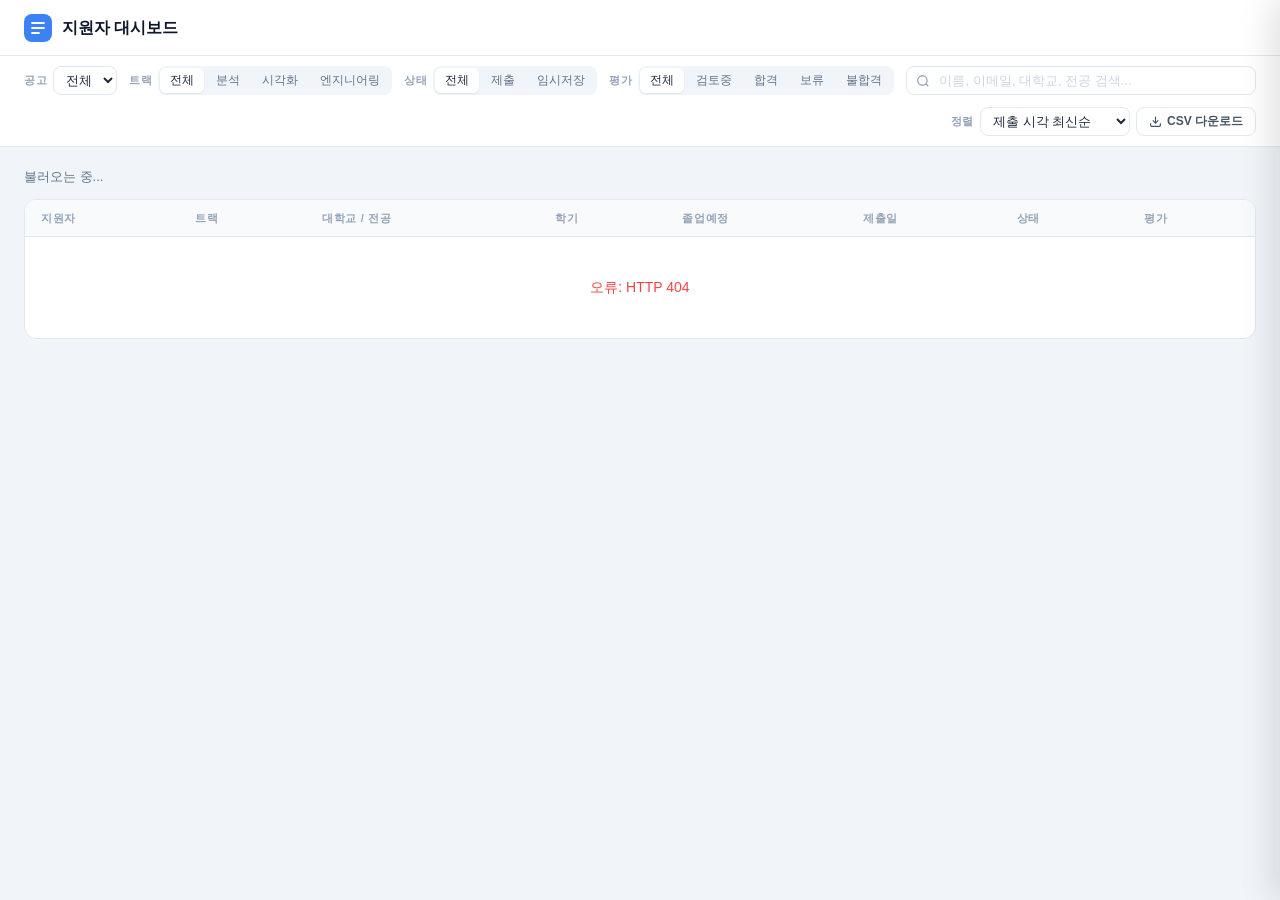
==== templates/index.html @ 72034b26 "Initial commit: BOAZ 채용 심사 대시보드 Co-Authored-By: Claude Sonnet 4.6 <noreply@anthropic.com>" ====
<!DOCTYPE html>
<html lang="ko">
<head>
  <meta charset="UTF-8">
  <meta name="viewport" content="width=device-width, initial-scale=1">
  <title>지원자 대시보드</title>
  <style>
    /* ── Reset & Base ──────────────────────────────────── */
    *, *::before, *::after { box-sizing: border-box; margin: 0; padding: 0; }
    body {
      font-family: -apple-system, BlinkMacSystemFont, 'Segoe UI', 'Noto Sans KR', sans-serif;
      background: #f1f5f9;
      color: #1e293b;
      font-size: 14px;
      line-height: 1.5;
    }

    /* ── Header ────────────────────────────────────────── */
    header {
      background: #fff;
      border-bottom: 1px solid #e2e8f0;
      padding: 0 24px;
      height: 56px;
      display: flex;
      align-items: center;
      justify-content: space-between;
      position: sticky;
      top: 0;
      z-index: 100;
      gap: 16px;
    }
    .header-left {
      display: flex;
      align-items: center;
      gap: 10px;
      flex-shrink: 0;
    }
    .header-title {
      font-size: 16px;
      font-weight: 700;
      color: #0f172a;
    }
    .header-stats {
      display: flex;
      align-items: center;
      gap: 8px;
      flex-wrap: wrap;
    }
    .stat-chip {
      display: inline-flex;
      align-items: center;
      gap: 5px;
      padding: 3px 10px;
      border-radius: 20px;
      font-size: 12px;
      font-weight: 600;
    }
    .stat-chip.total        { background: #f1f5f9; color: #475569; }
    .stat-chip.track-ANALYSIS      { background: #ede9fe; color: #7c3aed; }
    .stat-chip.track-VISUALIZATION { background: #fef3c7; color: #d97706; }
    .stat-chip.track-ENGINEERING   { background: #dbeafe; color: #2563eb; }

    /* ── Toolbar ───────────────────────────────────────── */
    .toolbar {
      background: #fff;
      border-bottom: 1px solid #e2e8f0;
      padding: 10px 24px;
      display: flex;
      align-items: center;
      gap: 12px;
      flex-wrap: wrap;
      position: sticky;
      top: 56px;
      z-index: 99;
    }
    .tb-group {
      display: flex;
      align-items: center;
      gap: 6px;
    }
    .tb-label {
      font-size: 11px;
      font-weight: 600;
      color: #94a3b8;
      text-transform: uppercase;
      letter-spacing: 0.05em;
      white-space: nowrap;
    }
    .pill-group {
      display: flex;
      background: #f1f5f9;
      border-radius: 8px;
      padding: 2px;
      gap: 2px;
    }
    .pill {
      padding: 4px 10px;
      border-radius: 6px;
      border: none;
      background: transparent;
      cursor: pointer;
      font-size: 12px;
      font-weight: 500;
      color: #64748b;
      transition: all 0.15s;
      white-space: nowrap;
      font-family: inherit;
    }
    .pill:hover { color: #1e293b; }
    .pill.active {
      background: #fff;
      color: #1e293b;
      box-shadow: 0 1px 2px rgba(0,0,0,0.08);
    }
    .pill.p-ANALYSIS.active      { color: #7c3aed; }
    .pill.p-VISUALIZATION.active { color: #d97706; }
    .pill.p-ENGINEERING.active   { color: #2563eb; }
    .pill.p-pass.active      { color: #16a34a; }
    .pill.p-fail.active      { color: #dc2626; }
    .pill.p-hold.active      { color: #ca8a04; }
    .pill.p-pending.active   { color: #64748b; }

    select {
      border: 1px solid #e2e8f0;
      border-radius: 8px;
      padding: 5px 8px;
      font-size: 13px;
      color: #1e293b;
      background: #fff;
      outline: none;
      font-family: inherit;
      cursor: pointer;
    }
    select:focus { border-color: #3b82f6; box-shadow: 0 0 0 3px rgba(59,130,246,0.1); }

    .search-wrap {
      position: relative;
      flex: 1;
      min-width: 180px;
    }
    .search-wrap svg {
      position: absolute;
      left: 10px;
      top: 50%;
      transform: translateY(-50%);
      color: #94a3b8;
      pointer-events: none;
    }
    .search-wrap input {
      width: 100%;
      border: 1px solid #e2e8f0;
      border-radius: 8px;
      padding: 6px 10px 6px 32px;
      font-size: 13px;
      color: #1e293b;
      background: #fff;
      outline: none;
      font-family: inherit;
    }
    .search-wrap input:focus { border-color: #3b82f6; box-shadow: 0 0 0 3px rgba(59,130,246,0.1); }
    .search-wrap input::placeholder { color: #cbd5e1; }

    .sort-wrap {
      display: flex;
      align-items: center;
      gap: 6px;
      margin-left: auto;
    }

    /* ── Main ──────────────────────────────────────────── */
    .main {
      padding: 20px 24px;
    }
    .table-meta {
      display: flex;
      align-items: center;
      justify-content: space-between;
      margin-bottom: 12px;
    }
    .table-count { font-size: 13px; color: #64748b; }
    .table-count strong { color: #1e293b; }

    /* ── Table ─────────────────────────────────────────── */
    .table-wrap {
      background: #fff;
      border-radius: 12px;
      border: 1px solid #e2e8f0;
      overflow: hidden;
    }
    table { width: 100%; border-collapse: collapse; }
    thead { background: #f8fafc; border-bottom: 1px solid #e2e8f0; }
    th {
      padding: 10px 16px;
      text-align: left;
      font-size: 11px;
      font-weight: 700;
      color: #94a3b8;
      text-transform: uppercase;
      letter-spacing: 0.06em;
      white-space: nowrap;
    }
    td {
      padding: 11px 16px;
      border-bottom: 1px solid #f1f5f9;
      vertical-align: middle;
    }
    tbody tr {
      cursor: pointer;
      transition: background 0.1s;
    }
    tbody tr:hover { background: #f8fafc; }
    tbody tr:last-child td { border-bottom: none; }
    tbody tr.selected { background: #eff6ff !important; }

    .applicant-name  { font-weight: 600; color: #0f172a; }
    .applicant-sub   { font-size: 12px; color: #94a3b8; margin-top: 1px; }
    .univ-name       { font-size: 13px; color: #1e293b; }
    .major-name      { font-size: 12px; color: #94a3b8; }

    /* ── Badges ────────────────────────────────────────── */
    .badge {
      display: inline-flex;
      align-items: center;
      padding: 2px 8px;
      border-radius: 20px;
      font-size: 11px;
      font-weight: 700;
      white-space: nowrap;
    }
    .badge.track-ANALYSIS      { background: #ede9fe; color: #7c3aed; }
    .badge.track-VISUALIZATION { background: #fef3c7; color: #d97706; }
    .badge.track-ENGINEERING   { background: #dbeafe; color: #2563eb; }
    .badge.track-기타          { background: #f1f5f9; color: #64748b; }

    .badge.status-SUBMITTED { background: #dcfce7; color: #16a34a; }
    .badge.status-DRAFT     { background: #f1f5f9; color: #94a3b8; }

    .badge.d-pending { background: #f1f5f9; color: #94a3b8; }
    .badge.d-pass    { background: #dcfce7; color: #16a34a; }
    .badge.d-fail    { background: #fee2e2; color: #dc2626; }
    .badge.d-hold    { background: #fef9c3; color: #ca8a04; }

    /* ── Empty / Loading ───────────────────────────────── */
    .empty-state {
      text-align: center;
      padding: 64px 24px;
      color: #94a3b8;
    }
    .empty-state .icon { font-size: 40px; margin-bottom: 12px; }
    .empty-state p  { font-size: 15px; font-weight: 500; color: #64748b; }
    .empty-state small { font-size: 13px; }
    .loading-cell { text-align: center; padding: 48px; color: #94a3b8; }

    /* ── Overlay ───────────────────────────────────────── */
    .overlay {
      position: fixed;
      inset: 0;
      background: rgba(15,23,42,0.35);
      z-index: 200;
      opacity: 0;
      pointer-events: none;
      transition: opacity 0.25s;
    }
    .overlay.active { opacity: 1; pointer-events: auto; }

    /* ── Detail Panel ──────────────────────────────────── */
    .panel {
      position: fixed;
      top: 0;
      right: 0;
      width: min(660px, 100vw);
      height: 100vh;
      background: #fff;
      z-index: 300;
      box-shadow: -8px 0 32px rgba(0,0,0,0.12);
      display: flex;
      flex-direction: column;
      transform: translateX(100%);
      transition: transform 0.3s cubic-bezier(0.32, 0.72, 0, 1);
    }
    .panel.open { transform: translateX(0); }

    .panel-hdr {
      padding: 16px 20px;
      border-bottom: 1px solid #e2e8f0;
      display: flex;
      align-items: center;
      justify-content: space-between;
      flex-shrink: 0;
    }
    .panel-hdr-left {
      display: flex;
      align-items: center;
      gap: 10px;
      min-width: 0;
    }
    .panel-name {
      font-size: 18px;
      font-weight: 700;
      color: #0f172a;
      white-space: nowrap;
      overflow: hidden;
      text-overflow: ellipsis;
    }
    .panel-close {
      width: 32px;
      height: 32px;
      border-radius: 8px;
      border: none;
      background: #f1f5f9;
      color: #64748b;
      cursor: pointer;
      display: flex;
      align-items: center;
      justify-content: center;
      font-size: 16px;
      transition: background 0.15s;
      flex-shrink: 0;
    }
    .panel-close:hover { background: #e2e8f0; color: #1e293b; }

    .panel-tabs {
      display: flex;
      border-bottom: 1px solid #e2e8f0;
      padding: 0 20px;
      flex-shrink: 0;
    }
    .panel-tab {
      padding: 11px 14px;
      border: none;
      background: transparent;
      cursor: pointer;
      font-size: 13px;
      font-weight: 600;
      color: #94a3b8;
      border-bottom: 2px solid transparent;
      transition: all 0.15s;
      font-family: inherit;
    }
    .panel-tab:hover { color: #475569; }
    .panel-tab.active { color: #3b82f6; border-bottom-color: #3b82f6; }

    .panel-body {
      flex: 1;
      overflow-y: auto;
      padding: 20px;
    }

    /* ── Application Tab ───────────────────────────────── */
    .section { margin-bottom: 24px; }
    .section-title {
      font-size: 11px;
      font-weight: 700;
      color: #94a3b8;
      text-transform: uppercase;
      letter-spacing: 0.08em;
      margin-bottom: 12px;
    }
    .info-grid {
      display: grid;
      grid-template-columns: 1fr 1fr;
      gap: 12px 16px;
    }
    .info-item { display: flex; flex-direction: column; gap: 2px; }
    .info-item.full { grid-column: 1 / -1; }
    .info-lbl {
      font-size: 11px;
      font-weight: 600;
      color: #94a3b8;
      text-transform: uppercase;
      letter-spacing: 0.04em;
    }
    .info-val { font-size: 14px; color: #1e293b; font-weight: 500; }

    .divider { border: none; border-top: 1px solid #f1f5f9; margin: 20px 0; }

    .answer-item { margin-bottom: 18px; }
    .answer-qid {
      display: flex;
      align-items: center;
      gap: 8px;
      margin-bottom: 7px;
    }
    .qid-tag {
      background: #eff6ff;
      color: #3b82f6;
      padding: 2px 7px;
      border-radius: 5px;
      font-size: 11px;
      font-weight: 700;
    }
    .answer-text {
      font-size: 14px;
      color: #1e293b;
      line-height: 1.75;
      background: #f8fafc;
      border: 1px solid #e2e8f0;
      border-radius: 8px;
      padding: 12px 14px;
      white-space: pre-wrap;
      word-break: break-word;
    }

    .json-tbl {
      width: 100%;
      border-collapse: collapse;
      font-size: 13px;
      border-radius: 8px;
      overflow: hidden;
      border: 1px solid #e2e8f0;
    }
    .json-tbl th, .json-tbl td { padding: 8px 12px; border-bottom: 1px solid #f1f5f9; text-align: left; }
    .json-tbl th { background: #f8fafc; font-weight: 700; color: #64748b; font-size: 11px; text-transform: uppercase; }
    .json-tbl tr:last-child td { border-bottom: none; }

    /* ── Evaluation Tab ────────────────────────────────── */
    .eval-label {
      font-size: 13px;
      font-weight: 600;
      color: #475569;
      margin-bottom: 10px;
      display: block;
    }
    .decision-grid {
      display: grid;
      grid-template-columns: repeat(4, 1fr);
      gap: 8px;
      margin-bottom: 20px;
    }
    .dec-btn {
      padding: 11px 6px;
      border-radius: 8px;
      border: 2px solid #e2e8f0;
      background: #fff;
      cursor: pointer;
      text-align: center;
      font-size: 13px;
      font-weight: 700;
      transition: all 0.15s;
      color: #94a3b8;
      font-family: inherit;
    }
    .dec-btn:hover { border-color: #94a3b8; color: #475569; }
    .dec-btn.sel-pass    { border-color: #22c55e; background: #dcfce7; color: #16a34a; }
    .dec-btn.sel-fail    { border-color: #ef4444; background: #fee2e2; color: #dc2626; }
    .dec-btn.sel-hold    { border-color: #f59e0b; background: #fef9c3; color: #ca8a04; }
    .dec-btn.sel-pending { border-color: #94a3b8; background: #f8fafc; color: #64748b; }

    .score-row {
      display: flex;
      align-items: center;
      gap: 10px;
      margin-bottom: 20px;
    }
    .score-input {
      width: 72px;
      padding: 8px 10px;
      border: 1px solid #e2e8f0;
      border-radius: 8px;
      font-size: 20px;
      font-weight: 700;
      text-align: center;
      color: #1e293b;
      font-family: inherit;
      outline: none;
    }
    .score-input:focus { border-color: #3b82f6; box-shadow: 0 0 0 3px rgba(59,130,246,0.1); }
    .score-suffix { font-size: 14px; color: #94a3b8; }

    .memo-area {
      width: 100%;
      min-height: 120px;
      padding: 10px 12px;
      border: 1px solid #e2e8f0;
      border-radius: 8px;
      font-size: 14px;
      font-family: inherit;
      resize: vertical;
      line-height: 1.65;
      color: #1e293b;
      transition: border-color 0.15s;
      margin-bottom: 16px;
    }
    .memo-area:focus { outline: none; border-color: #3b82f6; box-shadow: 0 0 0 3px rgba(59,130,246,0.1); }
    .memo-area::placeholder { color: #cbd5e1; }

    .save-btn {
      width: 100%;
      padding: 12px;
      background: #3b82f6;
      color: #fff;
      border: none;
      border-radius: 8px;
      font-size: 14px;
      font-weight: 700;
      cursor: pointer;
      transition: background 0.15s;
      font-family: inherit;
    }
    .save-btn:hover:not(:disabled) { background: #2563eb; }
    .save-btn:disabled { background: #93c5fd; cursor: not-allowed; }

    .save-msg {
      text-align: center;
      font-size: 13px;
      margin-top: 8px;
      min-height: 20px;
    }
    .save-msg.ok  { color: #16a34a; }
    .save-msg.err { color: #dc2626; }

    .eval-footer {
      text-align: center;
      font-size: 12px;
      color: #94a3b8;
      margin-top: 12px;
    }

    /* ── CSV Button ────────────────────────────────────── */
    .csv-btn {
      display: inline-flex;
      align-items: center;
      gap: 5px;
      padding: 5px 12px;
      border-radius: 8px;
      border: 1px solid #e2e8f0;
      background: #fff;
      color: #475569;
      font-size: 12px;
      font-weight: 600;
      cursor: pointer;
      font-family: inherit;
      transition: all 0.15s;
      white-space: nowrap;
    }
    .csv-btn:hover { background: #f1f5f9; border-color: #cbd5e1; color: #1e293b; }
    .csv-btn:active { background: #e2e8f0; }

    /* ── Scrollbar ─────────────────────────────────────── */
    ::-webkit-scrollbar { width: 5px; }
    ::-webkit-scrollbar-track { background: transparent; }
    ::-webkit-scrollbar-thumb { background: #e2e8f0; border-radius: 3px; }
    ::-webkit-scrollbar-thumb:hover { background: #cbd5e1; }
  </style>
</head>
<body>

<!-- ── Header ──────────────────────────────────────────── -->
<header>
  <div class="header-left">
    <svg width="28" height="28" viewBox="0 0 28 28" fill="none">
      <rect width="28" height="28" rx="8" fill="#3b82f6"/>
      <path d="M8 9h12M8 14h12M8 19h7" stroke="white" stroke-width="1.8" stroke-linecap="round"/>
    </svg>
    <span class="header-title">지원자 대시보드</span>
  </div>
  <div class="header-stats" id="header-stats"></div>
</header>

<!-- ── Toolbar ──────────────────────────────────────────── -->
<div class="toolbar">
  <div class="tb-group">
    <span class="tb-label">공고</span>
    <select id="sel-rec" onchange="onRecChange()">
      <option value="">전체</option>
    </select>
  </div>

  <div class="tb-group">
    <span class="tb-label">트랙</span>
    <div class="pill-group" id="track-pills">
      <button class="pill active" data-track=""                   onclick="setPill('track',this,'')">전체</button>
      <button class="pill p-ANALYSIS" data-track="ANALYSIS"       onclick="setPill('track',this,'ANALYSIS')">분석</button>
      <button class="pill p-VISUALIZATION" data-track="VISUALIZATION" onclick="setPill('track',this,'VISUALIZATION')">시각화</button>
      <button class="pill p-ENGINEERING" data-track="ENGINEERING" onclick="setPill('track',this,'ENGINEERING')">엔지니어링</button>
    </div>
  </div>

  <div class="tb-group">
    <span class="tb-label">상태</span>
    <div class="pill-group" id="status-pills">
      <button class="pill active" data-status=""            onclick="setPill('status',this,'')">전체</button>
      <button class="pill" data-status="SUBMITTED"          onclick="setPill('status',this,'SUBMITTED')">제출</button>
      <button class="pill" data-status="DRAFT"              onclick="setPill('status',this,'DRAFT')">임시저장</button>
    </div>
  </div>

  <div class="tb-group">
    <span class="tb-label">평가</span>
    <div class="pill-group" id="decision-pills">
      <button class="pill active" data-dec=""         onclick="setPill('decision',this,'')">전체</button>
      <button class="pill p-pending" data-dec="pending" onclick="setPill('decision',this,'pending')">검토중</button>
      <button class="pill p-pass" data-dec="pass"     onclick="setPill('decision',this,'pass')">합격</button>
      <button class="pill p-hold" data-dec="hold"     onclick="setPill('decision',this,'hold')">보류</button>
      <button class="pill p-fail" data-dec="fail"     onclick="setPill('decision',this,'fail')">불합격</button>
    </div>
  </div>

  <div class="search-wrap">
    <svg width="14" height="14" viewBox="0 0 24 24" fill="none" stroke="currentColor" stroke-width="2.2">
      <circle cx="11" cy="11" r="8"/><path d="m21 21-4.35-4.35"/>
    </svg>
    <input type="search" id="search-input" placeholder="이름, 이메일, 대학교, 전공 검색..."
           oninput="onSearch()">
  </div>

  <div class="sort-wrap">
    <span class="tb-label">정렬</span>
    <select id="sel-sort" onchange="onSortChange()">
      <option value="created_at|desc">제출 시각 최신순</option>
      <option value="created_at|asc">제출 시각 오래된순</option>
      <option value="name|asc">이름 오름차순</option>
      <option value="name|desc">이름 내림차순</option>
      <option value="university|asc">대학교순</option>
    </select>
    <button class="csv-btn" onclick="downloadCSV()">
      <svg width="13" height="13" viewBox="0 0 24 24" fill="none" stroke="currentColor" stroke-width="2.2">
        <path d="M21 15v4a2 2 0 0 1-2 2H5a2 2 0 0 1-2-2v-4"/>
        <polyline points="7 10 12 15 17 10"/>
        <line x1="12" y1="15" x2="12" y2="3"/>
      </svg>
      CSV 다운로드
    </button>
  </div>
</div>

<!-- ── Main ─────────────────────────────────────────────── -->
<div class="main">
  <div class="table-meta">
    <span class="table-count" id="tbl-count">불러오는 중...</span>
  </div>
  <div class="table-wrap">
    <table>
      <thead>
        <tr>
          <th>지원자</th>
          <th>트랙</th>
          <th>대학교 / 전공</th>
          <th>학기</th>
          <th>졸업예정</th>
          <th>제출일</th>
          <th>상태</th>
          <th>평가</th>
        </tr>
      </thead>
      <tbody id="tbody">
        <tr><td colspan="8" class="loading-cell">불러오는 중...</td></tr>
      </tbody>
    </table>
  </div>
</div>

<!-- ── Overlay ──────────────────────────────────────────── -->
<div class="overlay" id="overlay" onclick="closePanel()"></div>

<!-- ── Detail Panel ─────────────────────────────────────── -->
<div class="panel" id="panel">
  <div class="panel-hdr">
    <div class="panel-hdr-left">
      <span class="panel-name" id="p-name">—</span>
      <span class="badge" id="p-track"></span>
    </div>
    <button class="panel-close" onclick="closePanel()" title="닫기 (Esc)">✕</button>
  </div>
  <div class="panel-tabs">
    <button class="panel-tab active" id="pt-app" onclick="switchTab('app')">📄 지원서</button>
    <button class="panel-tab" id="pt-eval" onclick="switchTab('eval')">✏️ 평가</button>
  </div>
  <div class="panel-body" id="panel-body">
    <div class="loading-cell">불러오는 중...</div>
  </div>
</div>

<script>
// ── State ────────────────────────────────────────────────
const S = {
  filters: { recruitment_id:'', track:'', status:'', decision:'', search:'', sort:'created_at', order:'desc' },
  applicants: [],
  currentId: null,
  currentData: null,
  tab: 'app',
  draft: { decision:'pending', score:null, memo:'' },
};

// ── Utils ────────────────────────────────────────────────
function esc(s) {
  return String(s ?? '').replace(/&/g,'&amp;').replace(/</g,'&lt;').replace(/>/g,'&gt;').replace(/"/g,'&quot;');
}
function debounce(fn, ms) {
  let t;
  return (...a) => { clearTimeout(t); t = setTimeout(() => fn(...a), ms); };
}
function fmtDate(s) {
  if (!s) return '—';
  const d = new Date(s);
  return `${String(d.getFullYear()).slice(2)}.${String(d.getMonth()+1).padStart(2,'0')}.${String(d.getDate()).padStart(2,'0')}`;
}
function fmtDateTime(s) {
  if (!s) return '';
  const d = new Date(s);
  return `${fmtDate(s)} ${String(d.getHours()).padStart(2,'0')}:${String(d.getMinutes()).padStart(2,'0')}`;
}

// Badges
const TRACK_LABEL = { ANALYSIS:'분석', VISUALIZATION:'시각화', ENGINEERING:'엔지니어링', ALL:'전체' };
function trackBadge(t) {
  const cls = ['ANALYSIS','VISUALIZATION','ENGINEERING'].includes(t) ? t : '기타';
  return `<span class="badge track-${cls}">${esc(TRACK_LABEL[t] || t || '—')}</span>`;
}
function decBadge(ev) {
  const d = ev?.decision || 'pending';
  const lbl = {pending:'검토중', pass:'합격', fail:'불합격', hold:'보류'}[d] || d;
  return `<span class="badge d-${d}">${lbl}</span>`;
}

// ── API ──────────────────────────────────────────────────
async function get(url) {
  const r = await fetch(url);
  if (!r.ok) throw new Error(`HTTP ${r.status}`);
  return r.json();
}
async function post(url, data) {
  const r = await fetch(url, {
    method: 'POST',
    headers: {'Content-Type':'application/json'},
    body: JSON.stringify(data),
  });
  return r.json();
}

// ── Init ─────────────────────────────────────────────────
async function init() {
  document.addEventListener('keydown', e => { if (e.key === 'Escape') closePanel(); });
  await loadRecruitments();
  await Promise.all([loadStats(), loadApplicants()]);
}

async function loadRecruitments() {
  try {
    const ids = await get('/api/recruitments');
    const sel = document.getElementById('sel-rec');
    ids.forEach(id => {
      const o = document.createElement('option');
      o.value = id;
      o.textContent = `공고 #${id}`;
      sel.appendChild(o);
    });
    if (ids.length > 0) {
      sel.value = ids[0];
      S.filters.recruitment_id = String(ids[0]);
    }
  } catch(e) { console.warn('recruitments:', e); }
}

async function loadStats() {
  try {
    const q = S.filters.recruitment_id ? `?recruitment_id=${S.filters.recruitment_id}` : '';
    const d = await get('/api/stats' + q);
    const order = ['ANALYSIS','VISUALIZATION','ENGINEERING'];
    const byTrack = Object.fromEntries((d.by_track||[]).map(r=>[r.track, r.cnt]));
    let html = `<div class="stat-chip total">전체 <strong>${d.total}</strong>명</div>`;
    order.forEach(t => {
      if (byTrack[t]) html += `<div class="stat-chip track-${t}">${TRACK_LABEL[t]||t} ${byTrack[t]}</div>`;
    });
    document.getElementById('header-stats').innerHTML = html;
  } catch(e) { console.warn('stats:', e); }
}

// ── Applicants ───────────────────────────────────────────
async function loadApplicants() {
  document.getElementById('tbody').innerHTML =
    '<tr><td colspan="8" class="loading-cell">불러오는 중...</td></tr>';
  try {
    const f = S.filters;
    const p = new URLSearchParams();
    if (f.recruitment_id) p.set('recruitment_id', f.recruitment_id);
    if (f.track)          p.set('track', f.track);
    if (f.status)         p.set('status', f.status);
    if (f.decision)       p.set('decision', f.decision);
    if (f.search)         p.set('search', f.search);
    p.set('sort', f.sort); p.set('order', f.order);

    S.applicants = await get('/api/applicants?' + p);
    render();
  } catch(e) {
    document.getElementById('tbody').innerHTML =
      `<tr><td colspan="8" style="text-align:center;padding:40px;color:#ef4444">오류: ${esc(e.message)}</td></tr>`;
  }
}

function render() {
  const tbody = document.getElementById('tbody');
  const list  = S.applicants;
  document.getElementById('tbl-count').innerHTML = `총 <strong>${list.length}</strong>명`;

  if (!list.length) {
    tbody.innerHTML = `<tr><td colspan="8">
      <div class="empty-state">
        <div class="icon">🔍</div>
        <p>조건에 맞는 지원자가 없습니다</p>
        <small>필터를 변경해보세요</small>
      </div></td></tr>`;
    return;
  }

  tbody.innerHTML = list.map(a => `
    <tr class="${a.id === S.currentId ? 'selected' : ''}" onclick="openPanel(${a.id})">
      <td>
        <div class="applicant-name">${esc(a.name||'—')}</div>
        <div class="applicant-sub">${esc(a.email||'')}</div>
      </td>
      <td>${trackBadge(a.track)}</td>
      <td>
        <div class="univ-name">${esc(a.university||'—')}</div>
        <div class="major-name">${esc(a.major||'')}</div>
      </td>
      <td style="color:#64748b">${a.last_semester ? a.last_semester+'학기' : '—'}</td>
      <td style="color:#64748b;white-space:nowrap">${esc(a.graduation_date||'—')}</td>
      <td style="color:#64748b;white-space:nowrap">${fmtDateTime(a.created_at)}</td>
      <td><span class="badge status-${a.status||'DRAFT'}">${a.status==='SUBMITTED'?'제출':'임시저장'}</span></td>
      <td>${decBadge(a.eval)}</td>
    </tr>`).join('');
}

// ── Panel ─────────────────────────────────────────────────
async function openPanel(id) {
  S.currentId = id;
  S.tab = 'app';
  document.getElementById('overlay').classList.add('active');
  document.getElementById('panel').classList.add('open');
  document.getElementById('pt-app').classList.add('active');
  document.getElementById('pt-eval').classList.remove('active');
  document.getElementById('panel-body').innerHTML = '<div class="loading-cell">불러오는 중...</div>';
  // highlight row
  document.querySelectorAll('#tbody tr').forEach(tr => {
    tr.classList.toggle('selected', tr.onclick?.toString().includes(`(${id})`));
  });

  try {
    const d = await get(`/api/applicants/${id}`);
    S.currentData = d;
    document.getElementById('p-name').textContent = d.name || '—';
    const tb = document.getElementById('p-track');
    tb.textContent = d.track || '';
    tb.className = `badge track-${['ANALYSIS','VISUALIZATION','ENGINEERING'].includes(d.track)?d.track:'기타'}`;

    S.draft = {
      decision: d.evaluation?.decision || 'pending',
      score:    d.evaluation?.score    ?? null,
      memo:     d.evaluation?.memo     || '',
    };
    renderBody();
  } catch(e) {
    document.getElementById('panel-body').innerHTML =
      `<div style="color:#ef4444;padding:20px">오류: ${esc(e.message)}</div>`;
  }
}

function closePanel() {
  S.currentId = null; S.currentData = null;
  document.getElementById('overlay').classList.remove('active');
  document.getElementById('panel').classList.remove('open');
  document.querySelectorAll('#tbody tr').forEach(tr => tr.classList.remove('selected'));
}

function switchTab(tab) {
  S.tab = tab;
  document.getElementById('pt-app').classList.toggle('active', tab==='app');
  document.getElementById('pt-eval').classList.toggle('active', tab==='eval');
  renderBody();
}

function renderBody() {
  if (!S.currentData) return;
  const el = document.getElementById('panel-body');
  el.innerHTML = S.tab === 'app' ? buildAppTab(S.currentData) : buildEvalTab(S.currentData);
  if (S.tab === 'eval') bindEval();
}

// ── Application Tab ───────────────────────────────────────
function buildAppTab(d) {
  function yn(v) { return v ? '예' : '아니오'; }

  let minor = '—';
  if (d.minor_double_major) {
    if (Array.isArray(d.minor_double_major))
      minor = d.minor_double_major.join(', ');
    else if (typeof d.minor_double_major === 'object')
      minor = Object.entries(d.minor_double_major).map(([k,v])=>`${k}: ${v}`).join(' / ');
    else minor = String(d.minor_double_major);
  }

  let html = `
    <div class="section">
      <div class="section-title">기본 정보</div>
      <div class="info-grid">
        <div class="info-item">
          <span class="info-lbl">이메일</span>
          <span class="info-val">${esc(d.email||'—')}</span>
        </div>
        <div class="info-item">
          <span class="info-lbl">전화번호</span>
          <span class="info-val">${esc(d.phone||'—')}</span>
        </div>
        <div class="info-item">
          <span class="info-lbl">생년월일</span>
          <span class="info-val">${d.birth_date ? String(d.birth_date).substring(0,10) : '—'}</span>
        </div>
        <div class="info-item">
          <span class="info-lbl">병역</span>
          <span class="info-val">${esc(d.military_status||'—')}</span>
        </div>
        <div class="info-item">
          <span class="info-lbl">대학교</span>
          <span class="info-val">${esc(d.university||'—')}</span>
        </div>
        <div class="info-item">
          <span class="info-lbl">본전공</span>
          <span class="info-val">${esc(d.major||'—')}</span>
        </div>
        <div class="info-item full">
          <span class="info-lbl">복수 / 부전공</span>
          <span class="info-val">${esc(minor)}</span>
        </div>
        <div class="info-item">
          <span class="info-lbl">마지막 재학 학기</span>
          <span class="info-val">${d.last_semester ? d.last_semester+'학기' : '—'}</span>
        </div>
        <div class="info-item">
          <span class="info-lbl">졸업 예정</span>
          <span class="info-val">${esc(d.graduation_date||'—')}</span>
        </div>
        <div class="info-item">
          <span class="info-lbl">대학원 진학</span>
          <span class="info-val">${yn(d.grad_school_plan)}</span>
        </div>
        <div class="info-item">
          <span class="info-lbl">제출일</span>
          <span class="info-val">${fmtDate(d.created_at)}</span>
        </div>
      </div>
    </div>
    <hr class="divider">
    <div class="section">
      <div class="section-title">지원 답변 (${(d.answers||[]).length}개)</div>`;

  if (!d.answers || d.answers.length === 0) {
    html += '<p style="color:#94a3b8;font-size:13px">답변이 없습니다.</p>';
  } else {
    d.answers.forEach((ans, i) => {
      const qLabel   = ans.q_label   ? esc(ans.q_label)   : `Q${esc(ans.question_id)}`;
      const qContent = ans.q_content ? esc(ans.q_content) : '';
      html += `<div class="answer-item">
        <div class="answer-qid">
          <span class="qid-tag">${qLabel}</span>
          ${qContent ? `<span style="font-size:13px;color:#475569;font-weight:500">${qContent}</span>` : ''}
        </div>`;

      if (ans.answer_json && typeof ans.answer_json === 'object' && !Array.isArray(ans.answer_json)) {
        const entries = Object.entries(ans.answer_json);
        html += `<table class="json-tbl">
          <thead><tr><th>항목</th><th>수준 / 내용</th></tr></thead>
          <tbody>`;
        entries.forEach(([k,v]) => { html += `<tr><td>${esc(k)}</td><td>${esc(v)}</td></tr>`; });
        html += `</tbody></table>`;
      } else if (ans.answer_text) {
        html += `<div class="answer-text">${esc(ans.answer_text)}</div>`;
      } else {
        html += `<div class="answer-text" style="color:#94a3b8;font-style:italic">답변 없음</div>`;
      }

      html += '</div>';
    });
  }

  html += '</div>';
  return html;
}

// ── Evaluation Tab ────────────────────────────────────────
function buildEvalTab(d) {
  const dr = S.draft;
  const decMap = [
    { v:'pass',    label:'합격 ✓',   cls:'sel-pass'    },
    { v:'fail',    label:'불합격 ✗', cls:'sel-fail'    },
    { v:'hold',    label:'보류 ～',  cls:'sel-hold'    },
    { v:'pending', label:'검토중',   cls:'sel-pending' },
  ];

  const decBtns = decMap.map(o =>
    `<button class="dec-btn ${dr.decision===o.v?o.cls:''}"
             data-v="${o.v}" onclick="pickDecision('${o.v}')">${o.label}</button>`
  ).join('');

  let footer = '';
  if (d.evaluation?.updated_at) {
    footer = `<div class="eval-footer">마지막 저장: ${fmtDateTime(d.evaluation.updated_at)}</div>`;
  }

  return `
    <div class="section">
      <span class="eval-label">최종 결정</span>
      <div class="decision-grid">${decBtns}</div>

      <span class="eval-label">점수 (1 ~ 10)</span>
      <div class="score-row">
        <input type="number" class="score-input" id="ev-score"
               min="1" max="10" step="0.5"
               value="${dr.score ?? ''}" placeholder="—"
               oninput="S.draft.score = this.value ? parseFloat(this.value) : null">
        <span class="score-suffix">/ 10점</span>
      </div>

      <span class="eval-label">메모</span>
      <textarea class="memo-area" id="ev-memo"
                placeholder="평가 메모를 입력하세요..."
                oninput="S.draft.memo = this.value">${esc(dr.memo)}</textarea>

      <button class="save-btn" id="save-btn" onclick="saveEval()">저장하기</button>
      <div class="save-msg" id="save-msg"></div>
      ${footer}
    </div>`;
}

function bindEval() { /* oninput handlers inline */ }

function pickDecision(v) {
  S.draft.decision = v;
  const clsMap = { pass:'sel-pass', fail:'sel-fail', hold:'sel-hold', pending:'sel-pending' };
  document.querySelectorAll('.dec-btn').forEach(btn => {
    btn.className = `dec-btn ${btn.dataset.v === v ? clsMap[btn.dataset.v] : ''}`;
  });
}

async function saveEval() {
  if (!S.currentId) return;
  const btn = document.getElementById('save-btn');
  const msg = document.getElementById('save-msg');
  btn.disabled = true; btn.textContent = '저장 중...';
  msg.className = 'save-msg'; msg.textContent = '';

  try {
    await post(`/api/evaluations/${S.currentId}`, S.draft);
    msg.className = 'save-msg ok'; msg.textContent = '✓ 저장되었습니다';
    btn.textContent = '저장하기'; btn.disabled = false;

    // Update list row in memory + DOM
    const idx = S.applicants.findIndex(a => a.id === S.currentId);
    if (idx !== -1) {
      S.applicants[idx].eval = { ...S.draft };
      const rows = document.querySelectorAll('#tbody tr');
      if (rows[idx]) {
        const cell = rows[idx].querySelector('td:last-child');
        if (cell) cell.innerHTML = decBadge(S.draft);
      }
    }
    if (S.currentData) S.currentData.evaluation = { ...S.draft };

    setTimeout(() => { if(msg) msg.textContent = ''; }, 3000);
  } catch(e) {
    msg.className = 'save-msg err'; msg.textContent = '⚠ 저장 실패: ' + e.message;
    btn.textContent = '저장하기'; btn.disabled = false;
  }
}

// ── Filter Handlers ───────────────────────────────────────
function onRecChange() {
  S.filters.recruitment_id = document.getElementById('sel-rec').value;
  loadStats();
  loadApplicants();
}

function setPill(type, btn, val) {
  const groupIds = { track:'track-pills', status:'status-pills', decision:'decision-pills' };
  document.querySelectorAll(`#${groupIds[type]} .pill`).forEach(b => b.classList.remove('active'));
  btn.classList.add('active');
  if (type === 'track')    S.filters.track    = val;
  if (type === 'status')   S.filters.status   = val;
  if (type === 'decision') S.filters.decision = val;
  loadApplicants();
}

const onSearch = debounce(() => {
  S.filters.search = document.getElementById('search-input').value;
  loadApplicants();
}, 280);

function onSortChange() {
  const [col, ord] = document.getElementById('sel-sort').value.split('|');
  S.filters.sort = col; S.filters.order = ord;
  loadApplicants();
}

// ── CSV Download ─────────────────────────────────────────
function downloadCSV() {
  const f = S.filters;
  const p = new URLSearchParams();
  if (f.recruitment_id) p.set('recruitment_id', f.recruitment_id);
  if (f.track)          p.set('track', f.track);
  if (f.status)         p.set('status', f.status);
  if (f.decision)       p.set('decision', f.decision);
  if (f.search)         p.set('search', f.search);
  p.set('sort', f.sort);
  p.set('order', f.order);
  window.location.href = '/api/applicants/export?' + p;
}

// ── Go ────────────────────────────────────────────────────
init();
</script>
</body>
</html>
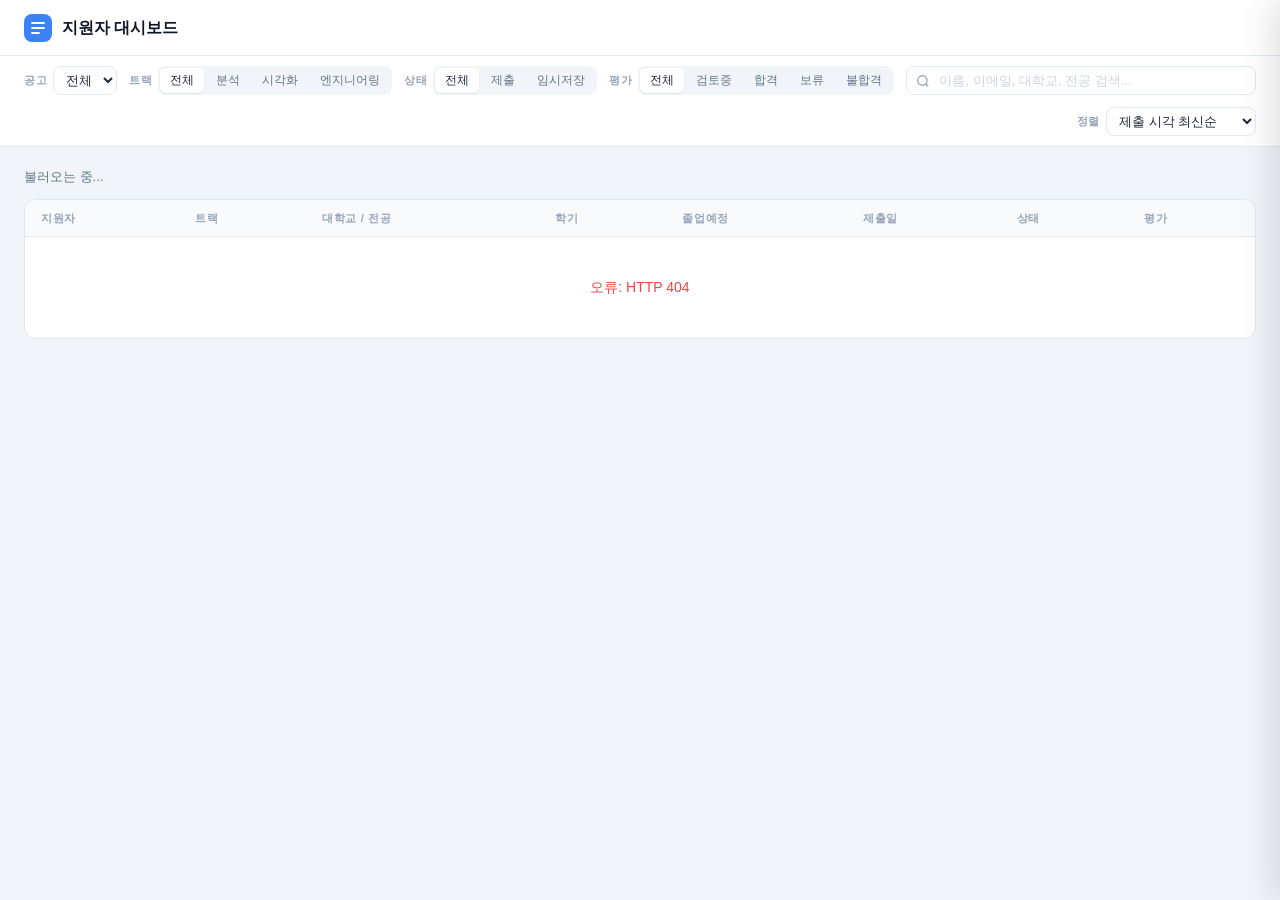
==== commit 340e7354: "remove CSV download button" ====
--- a/templates/index.html
+++ b/templates/index.html
@@ -516,27 +516,7 @@
       margin-top: 12px;
     }
 
-    /* ── CSV Button ────────────────────────────────────── */
-    .csv-btn {
-      display: inline-flex;
-      align-items: center;
-      gap: 5px;
-      padding: 5px 12px;
-      border-radius: 8px;
-      border: 1px solid #e2e8f0;
-      background: #fff;
-      color: #475569;
-      font-size: 12px;
-      font-weight: 600;
-      cursor: pointer;
-      font-family: inherit;
-      transition: all 0.15s;
-      white-space: nowrap;
-    }
-    .csv-btn:hover { background: #f1f5f9; border-color: #cbd5e1; color: #1e293b; }
-    .csv-btn:active { background: #e2e8f0; }
-
-    /* ── Scrollbar ─────────────────────────────────────── */
+/* ── Scrollbar ─────────────────────────────────────── */
     ::-webkit-scrollbar { width: 5px; }
     ::-webkit-scrollbar-track { background: transparent; }
     ::-webkit-scrollbar-thumb { background: #e2e8f0; border-radius: 3px; }
@@ -613,14 +593,6 @@
       <option value="name|desc">이름 내림차순</option>
       <option value="university|asc">대학교순</option>
     </select>
-    <button class="csv-btn" onclick="downloadCSV()">
-      <svg width="13" height="13" viewBox="0 0 24 24" fill="none" stroke="currentColor" stroke-width="2.2">
-        <path d="M21 15v4a2 2 0 0 1-2 2H5a2 2 0 0 1-2-2v-4"/>
-        <polyline points="7 10 12 15 17 10"/>
-        <line x1="12" y1="15" x2="12" y2="3"/>
-      </svg>
-      CSV 다운로드
-    </button>
   </div>
 </div>
 
@@ -1091,20 +1063,6 @@
   loadApplicants();
 }
 
-// ── CSV Download ─────────────────────────────────────────
-function downloadCSV() {
-  const f = S.filters;
-  const p = new URLSearchParams();
-  if (f.recruitment_id) p.set('recruitment_id', f.recruitment_id);
-  if (f.track)          p.set('track', f.track);
-  if (f.status)         p.set('status', f.status);
-  if (f.decision)       p.set('decision', f.decision);
-  if (f.search)         p.set('search', f.search);
-  p.set('sort', f.sort);
-  p.set('order', f.order);
-  window.location.href = '/api/applicants/export?' + p;
-}
-
 // ── Go ────────────────────────────────────────────────────
 init();
 </script>
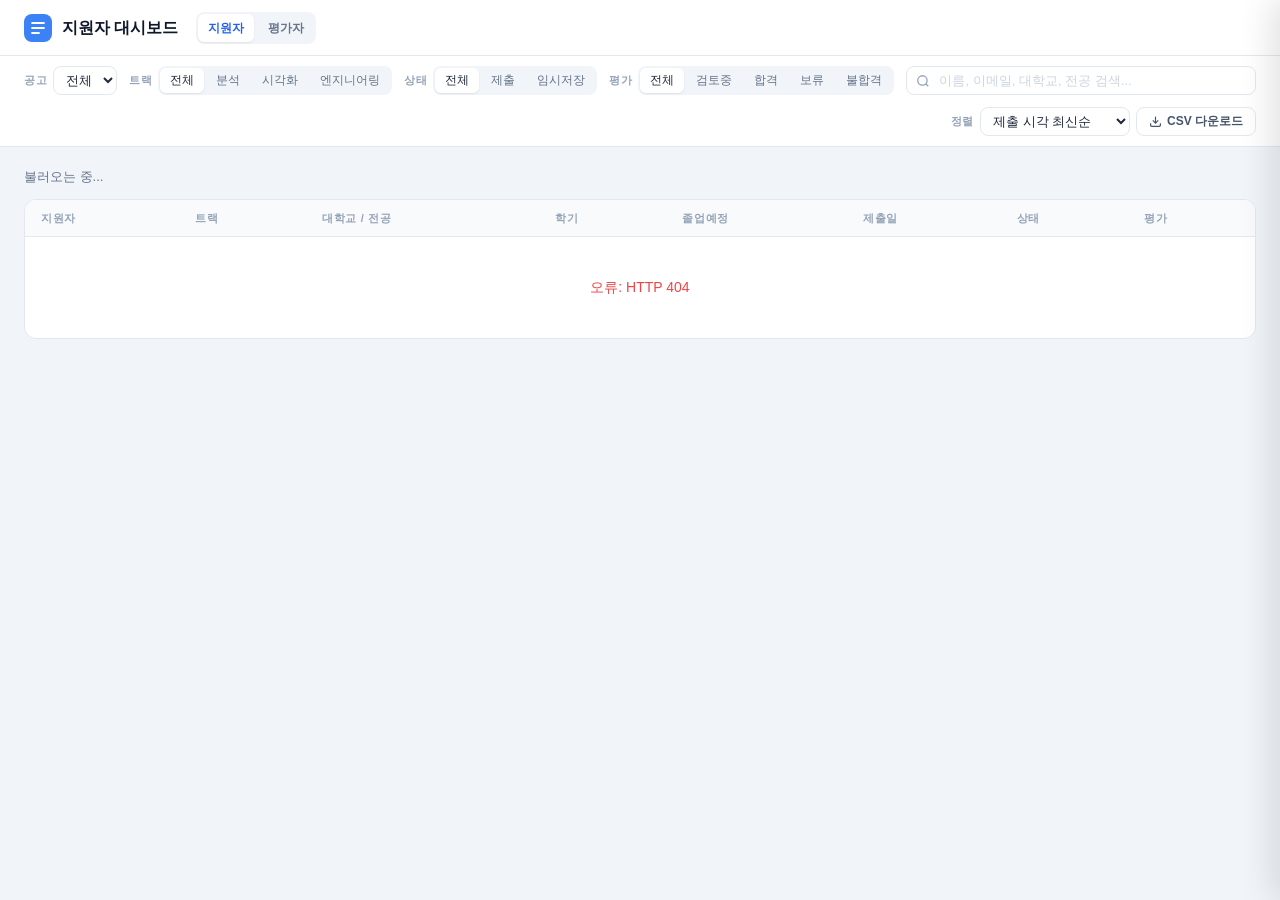
==== commit d32ab81f: "sd" ====
--- a/templates/index.html
+++ b/templates/index.html
@@ -4,524 +4,7 @@
   <meta charset="UTF-8">
   <meta name="viewport" content="width=device-width, initial-scale=1">
   <title>지원자 대시보드</title>
-  <style>
-    /* ── Reset & Base ──────────────────────────────────── */
-    *, *::before, *::after { box-sizing: border-box; margin: 0; padding: 0; }
-    body {
-      font-family: -apple-system, BlinkMacSystemFont, 'Segoe UI', 'Noto Sans KR', sans-serif;
-      background: #f1f5f9;
-      color: #1e293b;
-      font-size: 14px;
-      line-height: 1.5;
-    }
-
-    /* ── Header ────────────────────────────────────────── */
-    header {
-      background: #fff;
-      border-bottom: 1px solid #e2e8f0;
-      padding: 0 24px;
-      height: 56px;
-      display: flex;
-      align-items: center;
-      justify-content: space-between;
-      position: sticky;
-      top: 0;
-      z-index: 100;
-      gap: 16px;
-    }
-    .header-left {
-      display: flex;
-      align-items: center;
-      gap: 10px;
-      flex-shrink: 0;
-    }
-    .header-title {
-      font-size: 16px;
-      font-weight: 700;
-      color: #0f172a;
-    }
-    .header-stats {
-      display: flex;
-      align-items: center;
-      gap: 8px;
-      flex-wrap: wrap;
-    }
-    .stat-chip {
-      display: inline-flex;
-      align-items: center;
-      gap: 5px;
-      padding: 3px 10px;
-      border-radius: 20px;
-      font-size: 12px;
-      font-weight: 600;
-    }
-    .stat-chip.total        { background: #f1f5f9; color: #475569; }
-    .stat-chip.track-ANALYSIS      { background: #ede9fe; color: #7c3aed; }
-    .stat-chip.track-VISUALIZATION { background: #fef3c7; color: #d97706; }
-    .stat-chip.track-ENGINEERING   { background: #dbeafe; color: #2563eb; }
-
-    /* ── Toolbar ───────────────────────────────────────── */
-    .toolbar {
-      background: #fff;
-      border-bottom: 1px solid #e2e8f0;
-      padding: 10px 24px;
-      display: flex;
-      align-items: center;
-      gap: 12px;
-      flex-wrap: wrap;
-      position: sticky;
-      top: 56px;
-      z-index: 99;
-    }
-    .tb-group {
-      display: flex;
-      align-items: center;
-      gap: 6px;
-    }
-    .tb-label {
-      font-size: 11px;
-      font-weight: 600;
-      color: #94a3b8;
-      text-transform: uppercase;
-      letter-spacing: 0.05em;
-      white-space: nowrap;
-    }
-    .pill-group {
-      display: flex;
-      background: #f1f5f9;
-      border-radius: 8px;
-      padding: 2px;
-      gap: 2px;
-    }
-    .pill {
-      padding: 4px 10px;
-      border-radius: 6px;
-      border: none;
-      background: transparent;
-      cursor: pointer;
-      font-size: 12px;
-      font-weight: 500;
-      color: #64748b;
-      transition: all 0.15s;
-      white-space: nowrap;
-      font-family: inherit;
-    }
-    .pill:hover { color: #1e293b; }
-    .pill.active {
-      background: #fff;
-      color: #1e293b;
-      box-shadow: 0 1px 2px rgba(0,0,0,0.08);
-    }
-    .pill.p-ANALYSIS.active      { color: #7c3aed; }
-    .pill.p-VISUALIZATION.active { color: #d97706; }
-    .pill.p-ENGINEERING.active   { color: #2563eb; }
-    .pill.p-pass.active      { color: #16a34a; }
-    .pill.p-fail.active      { color: #dc2626; }
-    .pill.p-hold.active      { color: #ca8a04; }
-    .pill.p-pending.active   { color: #64748b; }
-
-    select {
-      border: 1px solid #e2e8f0;
-      border-radius: 8px;
-      padding: 5px 8px;
-      font-size: 13px;
-      color: #1e293b;
-      background: #fff;
-      outline: none;
-      font-family: inherit;
-      cursor: pointer;
-    }
-    select:focus { border-color: #3b82f6; box-shadow: 0 0 0 3px rgba(59,130,246,0.1); }
-
-    .search-wrap {
-      position: relative;
-      flex: 1;
-      min-width: 180px;
-    }
-    .search-wrap svg {
-      position: absolute;
-      left: 10px;
-      top: 50%;
-      transform: translateY(-50%);
-      color: #94a3b8;
-      pointer-events: none;
-    }
-    .search-wrap input {
-      width: 100%;
-      border: 1px solid #e2e8f0;
-      border-radius: 8px;
-      padding: 6px 10px 6px 32px;
-      font-size: 13px;
-      color: #1e293b;
-      background: #fff;
-      outline: none;
-      font-family: inherit;
-    }
-    .search-wrap input:focus { border-color: #3b82f6; box-shadow: 0 0 0 3px rgba(59,130,246,0.1); }
-    .search-wrap input::placeholder { color: #cbd5e1; }
-
-    .sort-wrap {
-      display: flex;
-      align-items: center;
-      gap: 6px;
-      margin-left: auto;
-    }
-
-    /* ── Main ──────────────────────────────────────────── */
-    .main {
-      padding: 20px 24px;
-    }
-    .table-meta {
-      display: flex;
-      align-items: center;
-      justify-content: space-between;
-      margin-bottom: 12px;
-    }
-    .table-count { font-size: 13px; color: #64748b; }
-    .table-count strong { color: #1e293b; }
-
-    /* ── Table ─────────────────────────────────────────── */
-    .table-wrap {
-      background: #fff;
-      border-radius: 12px;
-      border: 1px solid #e2e8f0;
-      overflow: hidden;
-    }
-    table { width: 100%; border-collapse: collapse; }
-    thead { background: #f8fafc; border-bottom: 1px solid #e2e8f0; }
-    th {
-      padding: 10px 16px;
-      text-align: left;
-      font-size: 11px;
-      font-weight: 700;
-      color: #94a3b8;
-      text-transform: uppercase;
-      letter-spacing: 0.06em;
-      white-space: nowrap;
-    }
-    td {
-      padding: 11px 16px;
-      border-bottom: 1px solid #f1f5f9;
-      vertical-align: middle;
-    }
-    tbody tr {
-      cursor: pointer;
-      transition: background 0.1s;
-    }
-    tbody tr:hover { background: #f8fafc; }
-    tbody tr:last-child td { border-bottom: none; }
-    tbody tr.selected { background: #eff6ff !important; }
-
-    .applicant-name  { font-weight: 600; color: #0f172a; }
-    .applicant-sub   { font-size: 12px; color: #94a3b8; margin-top: 1px; }
-    .univ-name       { font-size: 13px; color: #1e293b; }
-    .major-name      { font-size: 12px; color: #94a3b8; }
-
-    /* ── Badges ────────────────────────────────────────── */
-    .badge {
-      display: inline-flex;
-      align-items: center;
-      padding: 2px 8px;
-      border-radius: 20px;
-      font-size: 11px;
-      font-weight: 700;
-      white-space: nowrap;
-    }
-    .badge.track-ANALYSIS      { background: #ede9fe; color: #7c3aed; }
-    .badge.track-VISUALIZATION { background: #fef3c7; color: #d97706; }
-    .badge.track-ENGINEERING   { background: #dbeafe; color: #2563eb; }
-    .badge.track-기타          { background: #f1f5f9; color: #64748b; }
-
-    .badge.status-SUBMITTED { background: #dcfce7; color: #16a34a; }
-    .badge.status-DRAFT     { background: #f1f5f9; color: #94a3b8; }
-
-    .badge.d-pending { background: #f1f5f9; color: #94a3b8; }
-    .badge.d-pass    { background: #dcfce7; color: #16a34a; }
-    .badge.d-fail    { background: #fee2e2; color: #dc2626; }
-    .badge.d-hold    { background: #fef9c3; color: #ca8a04; }
-
-    /* ── Empty / Loading ───────────────────────────────── */
-    .empty-state {
-      text-align: center;
-      padding: 64px 24px;
-      color: #94a3b8;
-    }
-    .empty-state .icon { font-size: 40px; margin-bottom: 12px; }
-    .empty-state p  { font-size: 15px; font-weight: 500; color: #64748b; }
-    .empty-state small { font-size: 13px; }
-    .loading-cell { text-align: center; padding: 48px; color: #94a3b8; }
-
-    /* ── Overlay ───────────────────────────────────────── */
-    .overlay {
-      position: fixed;
-      inset: 0;
-      background: rgba(15,23,42,0.35);
-      z-index: 200;
-      opacity: 0;
-      pointer-events: none;
-      transition: opacity 0.25s;
-    }
-    .overlay.active { opacity: 1; pointer-events: auto; }
-
-    /* ── Detail Panel ──────────────────────────────────── */
-    .panel {
-      position: fixed;
-      top: 0;
-      right: 0;
-      width: min(660px, 100vw);
-      height: 100vh;
-      background: #fff;
-      z-index: 300;
-      box-shadow: -8px 0 32px rgba(0,0,0,0.12);
-      display: flex;
-      flex-direction: column;
-      transform: translateX(100%);
-      transition: transform 0.3s cubic-bezier(0.32, 0.72, 0, 1);
-    }
-    .panel.open { transform: translateX(0); }
-
-    .panel-hdr {
-      padding: 16px 20px;
-      border-bottom: 1px solid #e2e8f0;
-      display: flex;
-      align-items: center;
-      justify-content: space-between;
-      flex-shrink: 0;
-    }
-    .panel-hdr-left {
-      display: flex;
-      align-items: center;
-      gap: 10px;
-      min-width: 0;
-    }
-    .panel-name {
-      font-size: 18px;
-      font-weight: 700;
-      color: #0f172a;
-      white-space: nowrap;
-      overflow: hidden;
-      text-overflow: ellipsis;
-    }
-    .panel-close {
-      width: 32px;
-      height: 32px;
-      border-radius: 8px;
-      border: none;
-      background: #f1f5f9;
-      color: #64748b;
-      cursor: pointer;
-      display: flex;
-      align-items: center;
-      justify-content: center;
-      font-size: 16px;
-      transition: background 0.15s;
-      flex-shrink: 0;
-    }
-    .panel-close:hover { background: #e2e8f0; color: #1e293b; }
-
-    .panel-tabs {
-      display: flex;
-      border-bottom: 1px solid #e2e8f0;
-      padding: 0 20px;
-      flex-shrink: 0;
-    }
-    .panel-tab {
-      padding: 11px 14px;
-      border: none;
-      background: transparent;
-      cursor: pointer;
-      font-size: 13px;
-      font-weight: 600;
-      color: #94a3b8;
-      border-bottom: 2px solid transparent;
-      transition: all 0.15s;
-      font-family: inherit;
-    }
-    .panel-tab:hover { color: #475569; }
-    .panel-tab.active { color: #3b82f6; border-bottom-color: #3b82f6; }
-
-    .panel-body {
-      flex: 1;
-      overflow-y: auto;
-      padding: 20px;
-    }
-
-    /* ── Application Tab ───────────────────────────────── */
-    .section { margin-bottom: 24px; }
-    .section-title {
-      font-size: 11px;
-      font-weight: 700;
-      color: #94a3b8;
-      text-transform: uppercase;
-      letter-spacing: 0.08em;
-      margin-bottom: 12px;
-    }
-    .info-grid {
-      display: grid;
-      grid-template-columns: 1fr 1fr;
-      gap: 12px 16px;
-    }
-    .info-item { display: flex; flex-direction: column; gap: 2px; }
-    .info-item.full { grid-column: 1 / -1; }
-    .info-lbl {
-      font-size: 11px;
-      font-weight: 600;
-      color: #94a3b8;
-      text-transform: uppercase;
-      letter-spacing: 0.04em;
-    }
-    .info-val { font-size: 14px; color: #1e293b; font-weight: 500; }
-
-    .divider { border: none; border-top: 1px solid #f1f5f9; margin: 20px 0; }
-
-    .answer-item { margin-bottom: 18px; }
-    .answer-qid {
-      display: flex;
-      align-items: center;
-      gap: 8px;
-      margin-bottom: 7px;
-    }
-    .qid-tag {
-      background: #eff6ff;
-      color: #3b82f6;
-      padding: 2px 7px;
-      border-radius: 5px;
-      font-size: 11px;
-      font-weight: 700;
-    }
-    .answer-text {
-      font-size: 14px;
-      color: #1e293b;
-      line-height: 1.75;
-      background: #f8fafc;
-      border: 1px solid #e2e8f0;
-      border-radius: 8px;
-      padding: 12px 14px;
-      white-space: pre-wrap;
-      word-break: break-word;
-    }
-
-    .json-tbl {
-      width: 100%;
-      border-collapse: collapse;
-      font-size: 13px;
-      border-radius: 8px;
-      overflow: hidden;
-      border: 1px solid #e2e8f0;
-    }
-    .json-tbl th, .json-tbl td { padding: 8px 12px; border-bottom: 1px solid #f1f5f9; text-align: left; }
-    .json-tbl th { background: #f8fafc; font-weight: 700; color: #64748b; font-size: 11px; text-transform: uppercase; }
-    .json-tbl tr:last-child td { border-bottom: none; }
-
-    /* ── Evaluation Tab ────────────────────────────────── */
-    .eval-label {
-      font-size: 13px;
-      font-weight: 600;
-      color: #475569;
-      margin-bottom: 10px;
-      display: block;
-    }
-    .decision-grid {
-      display: grid;
-      grid-template-columns: repeat(4, 1fr);
-      gap: 8px;
-      margin-bottom: 20px;
-    }
-    .dec-btn {
-      padding: 11px 6px;
-      border-radius: 8px;
-      border: 2px solid #e2e8f0;
-      background: #fff;
-      cursor: pointer;
-      text-align: center;
-      font-size: 13px;
-      font-weight: 700;
-      transition: all 0.15s;
-      color: #94a3b8;
-      font-family: inherit;
-    }
-    .dec-btn:hover { border-color: #94a3b8; color: #475569; }
-    .dec-btn.sel-pass    { border-color: #22c55e; background: #dcfce7; color: #16a34a; }
-    .dec-btn.sel-fail    { border-color: #ef4444; background: #fee2e2; color: #dc2626; }
-    .dec-btn.sel-hold    { border-color: #f59e0b; background: #fef9c3; color: #ca8a04; }
-    .dec-btn.sel-pending { border-color: #94a3b8; background: #f8fafc; color: #64748b; }
-
-    .score-row {
-      display: flex;
-      align-items: center;
-      gap: 10px;
-      margin-bottom: 20px;
-    }
-    .score-input {
-      width: 72px;
-      padding: 8px 10px;
-      border: 1px solid #e2e8f0;
-      border-radius: 8px;
-      font-size: 20px;
-      font-weight: 700;
-      text-align: center;
-      color: #1e293b;
-      font-family: inherit;
-      outline: none;
-    }
-    .score-input:focus { border-color: #3b82f6; box-shadow: 0 0 0 3px rgba(59,130,246,0.1); }
-    .score-suffix { font-size: 14px; color: #94a3b8; }
-
-    .memo-area {
-      width: 100%;
-      min-height: 120px;
-      padding: 10px 12px;
-      border: 1px solid #e2e8f0;
-      border-radius: 8px;
-      font-size: 14px;
-      font-family: inherit;
-      resize: vertical;
-      line-height: 1.65;
-      color: #1e293b;
-      transition: border-color 0.15s;
-      margin-bottom: 16px;
-    }
-    .memo-area:focus { outline: none; border-color: #3b82f6; box-shadow: 0 0 0 3px rgba(59,130,246,0.1); }
-    .memo-area::placeholder { color: #cbd5e1; }
-
-    .save-btn {
-      width: 100%;
-      padding: 12px;
-      background: #3b82f6;
-      color: #fff;
-      border: none;
-      border-radius: 8px;
-      font-size: 14px;
-      font-weight: 700;
-      cursor: pointer;
-      transition: background 0.15s;
-      font-family: inherit;
-    }
-    .save-btn:hover:not(:disabled) { background: #2563eb; }
-    .save-btn:disabled { background: #93c5fd; cursor: not-allowed; }
-
-    .save-msg {
-      text-align: center;
-      font-size: 13px;
-      margin-top: 8px;
-      min-height: 20px;
-    }
-    .save-msg.ok  { color: #16a34a; }
-    .save-msg.err { color: #dc2626; }
-
-    .eval-footer {
-      text-align: center;
-      font-size: 12px;
-      color: #94a3b8;
-      margin-top: 12px;
-    }
-
-/* ── Scrollbar ─────────────────────────────────────── */
-    ::-webkit-scrollbar { width: 5px; }
-    ::-webkit-scrollbar-track { background: transparent; }
-    ::-webkit-scrollbar-thumb { background: #e2e8f0; border-radius: 3px; }
-    ::-webkit-scrollbar-thumb:hover { background: #cbd5e1; }
-  </style>
+  <link rel="stylesheet" href="/static/styles.css">
 </head>
 <body>
 
@@ -533,6 +16,10 @@
       <path d="M8 9h12M8 14h12M8 19h7" stroke="white" stroke-width="1.8" stroke-linecap="round"/>
     </svg>
     <span class="header-title">지원자 대시보드</span>
+    <nav class="header-nav">
+      <a class="header-link active" href="/">지원자</a>
+      <a class="header-link" href="/evaluations">평가자</a>
+    </nav>
   </div>
   <div class="header-stats" id="header-stats"></div>
 </header>
@@ -593,6 +80,14 @@
       <option value="name|desc">이름 내림차순</option>
       <option value="university|asc">대학교순</option>
     </select>
+    <button class="csv-btn" onclick="downloadCSV()">
+      <svg width="13" height="13" viewBox="0 0 24 24" fill="none" stroke="currentColor" stroke-width="2.2">
+        <path d="M21 15v4a2 2 0 0 1-2 2H5a2 2 0 0 1-2-2v-4"/>
+        <polyline points="7 10 12 15 17 10"/>
+        <line x1="12" y1="15" x2="12" y2="3"/>
+      </svg>
+      CSV 다운로드
+    </button>
   </div>
 </div>
 
@@ -637,6 +132,10 @@
   <div class="panel-tabs">
     <button class="panel-tab active" id="pt-app" onclick="switchTab('app')">📄 지원서</button>
     <button class="panel-tab" id="pt-eval" onclick="switchTab('eval')">✏️ 평가</button>
+    <div class="panel-tab-actions">
+      <button class="panel-nav-btn" id="prev-applicant" onclick="moveApplicant(-1)" title="이전 지원자">이전</button>
+      <button class="panel-nav-btn" id="next-applicant" onclick="moveApplicant(1)" title="다음 지원자">다음</button>
+    </div>
   </div>
   <div class="panel-body" id="panel-body">
     <div class="loading-cell">불러오는 중...</div>
@@ -795,14 +294,15 @@
 }
 
 // ── Panel ─────────────────────────────────────────────────
-async function openPanel(id) {
+async function openPanel(id, preferredTab = 'app') {
   S.currentId = id;
-  S.tab = 'app';
+  S.tab = preferredTab;
   document.getElementById('overlay').classList.add('active');
   document.getElementById('panel').classList.add('open');
-  document.getElementById('pt-app').classList.add('active');
-  document.getElementById('pt-eval').classList.remove('active');
+  document.getElementById('pt-app').classList.toggle('active', preferredTab === 'app');
+  document.getElementById('pt-eval').classList.toggle('active', preferredTab === 'eval');
   document.getElementById('panel-body').innerHTML = '<div class="loading-cell">불러오는 중...</div>';
+  updatePanelNav();
   // highlight row
   document.querySelectorAll('#tbody tr').forEach(tr => {
     tr.classList.toggle('selected', tr.onclick?.toString().includes(`(${id})`));
@@ -833,6 +333,7 @@
   document.getElementById('overlay').classList.remove('active');
   document.getElementById('panel').classList.remove('open');
   document.querySelectorAll('#tbody tr').forEach(tr => tr.classList.remove('selected'));
+  updatePanelNav();
 }
 
 function switchTab(tab) {
@@ -840,6 +341,26 @@
   document.getElementById('pt-app').classList.toggle('active', tab==='app');
   document.getElementById('pt-eval').classList.toggle('active', tab==='eval');
   renderBody();
+}
+
+function updatePanelNav() {
+  const list = S.applicants;
+  const idx = list.findIndex(a => a.id === S.currentId);
+  const prev = document.getElementById('prev-applicant');
+  const next = document.getElementById('next-applicant');
+  if (!prev || !next) return;
+  prev.disabled = idx <= 0;
+  next.disabled = idx === -1 || idx >= list.length - 1;
+}
+
+function moveApplicant(step) {
+  const list = S.applicants;
+  const idx = list.findIndex(a => a.id === S.currentId);
+  if (idx === -1 || !list.length) return;
+  const next = list[idx + step];
+  if (!next) return;
+  openPanel(next.id, S.tab);
+  render();
 }
 
 function renderBody() {
@@ -1063,6 +584,20 @@
   loadApplicants();
 }
 
+// ── CSV Download ─────────────────────────────────────────
+function downloadCSV() {
+  const f = S.filters;
+  const p = new URLSearchParams();
+  if (f.recruitment_id) p.set('recruitment_id', f.recruitment_id);
+  if (f.track)          p.set('track', f.track);
+  if (f.status)         p.set('status', f.status);
+  if (f.decision)       p.set('decision', f.decision);
+  if (f.search)         p.set('search', f.search);
+  p.set('sort', f.sort);
+  p.set('order', f.order);
+  window.location.href = '/api/applicants/export?' + p;
+}
+
 // ── Go ────────────────────────────────────────────────────
 init();
 </script>
--- a/static/styles.css
+++ b/static/styles.css
@@ -0,0 +1,650 @@
+/* ── Reset & Base ──────────────────────────────────── */
+*, *::before, *::after { box-sizing: border-box; margin: 0; padding: 0; }
+body {
+  font-family: -apple-system, BlinkMacSystemFont, 'Segoe UI', 'Noto Sans KR', sans-serif;
+  background: #f1f5f9;
+  color: #1e293b;
+  font-size: 14px;
+  line-height: 1.5;
+}
+
+/* ── Header ────────────────────────────────────────── */
+header {
+  background: #fff;
+  border-bottom: 1px solid #e2e8f0;
+  padding: 0 24px;
+  height: 56px;
+  display: flex;
+  align-items: center;
+  justify-content: space-between;
+  position: sticky;
+  top: 0;
+  z-index: 100;
+  gap: 16px;
+}
+.header-left {
+  display: flex;
+  align-items: center;
+  gap: 10px;
+  flex-shrink: 0;
+}
+.header-title {
+  font-size: 16px;
+  font-weight: 700;
+  color: #0f172a;
+}
+.header-stats {
+  display: flex;
+  align-items: center;
+  gap: 8px;
+  flex-wrap: wrap;
+}
+.stat-chip {
+  display: inline-flex;
+  align-items: center;
+  gap: 5px;
+  padding: 3px 10px;
+  border-radius: 20px;
+  font-size: 12px;
+  font-weight: 600;
+}
+.stat-chip.total        { background: #f1f5f9; color: #475569; }
+.stat-chip.track-ANALYSIS      { background: #ede9fe; color: #7c3aed; }
+.stat-chip.track-VISUALIZATION { background: #fef3c7; color: #d97706; }
+.stat-chip.track-ENGINEERING   { background: #dbeafe; color: #2563eb; }
+.stat-chip.pass { background: #dcfce7; color: #16a34a; }
+.stat-chip.hold { background: #fef9c3; color: #ca8a04; }
+.stat-chip.fail { background: #fee2e2; color: #dc2626; }
+
+.header-nav {
+  display: flex;
+  align-items: center;
+  gap: 4px;
+  margin-left: 8px;
+  padding: 2px;
+  border-radius: 8px;
+  background: #f1f5f9;
+}
+.header-link {
+  display: inline-flex;
+  align-items: center;
+  height: 28px;
+  padding: 0 10px;
+  border-radius: 6px;
+  color: #64748b;
+  text-decoration: none;
+  font-size: 12px;
+  font-weight: 700;
+  white-space: nowrap;
+}
+.header-link:hover { color: #1e293b; }
+.header-link.active {
+  background: #fff;
+  color: #2563eb;
+  box-shadow: 0 1px 2px rgba(0,0,0,0.08);
+}
+
+/* ── Toolbar ───────────────────────────────────────── */
+.toolbar {
+  background: #fff;
+  border-bottom: 1px solid #e2e8f0;
+  padding: 10px 24px;
+  display: flex;
+  align-items: center;
+  gap: 12px;
+  flex-wrap: wrap;
+  position: sticky;
+  top: 56px;
+  z-index: 99;
+}
+.tb-group {
+  display: flex;
+  align-items: center;
+  gap: 6px;
+}
+.tb-label {
+  font-size: 11px;
+  font-weight: 600;
+  color: #94a3b8;
+  text-transform: uppercase;
+  letter-spacing: 0.05em;
+  white-space: nowrap;
+}
+.pill-group {
+  display: flex;
+  background: #f1f5f9;
+  border-radius: 8px;
+  padding: 2px;
+  gap: 2px;
+}
+.pill {
+  padding: 4px 10px;
+  border-radius: 6px;
+  border: none;
+  background: transparent;
+  cursor: pointer;
+  font-size: 12px;
+  font-weight: 500;
+  color: #64748b;
+  transition: all 0.15s;
+  white-space: nowrap;
+  font-family: inherit;
+}
+.pill:hover { color: #1e293b; }
+.pill.active {
+  background: #fff;
+  color: #1e293b;
+  box-shadow: 0 1px 2px rgba(0,0,0,0.08);
+}
+.pill.p-ANALYSIS.active      { color: #7c3aed; }
+.pill.p-VISUALIZATION.active { color: #d97706; }
+.pill.p-ENGINEERING.active   { color: #2563eb; }
+.pill.p-pass.active      { color: #16a34a; }
+.pill.p-fail.active      { color: #dc2626; }
+.pill.p-hold.active      { color: #ca8a04; }
+.pill.p-pending.active   { color: #64748b; }
+
+select {
+  border: 1px solid #e2e8f0;
+  border-radius: 8px;
+  padding: 5px 8px;
+  font-size: 13px;
+  color: #1e293b;
+  background: #fff;
+  outline: none;
+  font-family: inherit;
+  cursor: pointer;
+}
+select:focus { border-color: #3b82f6; box-shadow: 0 0 0 3px rgba(59,130,246,0.1); }
+
+.search-wrap {
+  position: relative;
+  flex: 1;
+  min-width: 180px;
+}
+.search-wrap svg {
+  position: absolute;
+  left: 10px;
+  top: 50%;
+  transform: translateY(-50%);
+  color: #94a3b8;
+  pointer-events: none;
+}
+.search-wrap input {
+  width: 100%;
+  border: 1px solid #e2e8f0;
+  border-radius: 8px;
+  padding: 6px 10px 6px 32px;
+  font-size: 13px;
+  color: #1e293b;
+  background: #fff;
+  outline: none;
+  font-family: inherit;
+}
+.search-wrap input:focus { border-color: #3b82f6; box-shadow: 0 0 0 3px rgba(59,130,246,0.1); }
+.search-wrap input::placeholder { color: #cbd5e1; }
+
+.sort-wrap {
+  display: flex;
+  align-items: center;
+  gap: 6px;
+  margin-left: auto;
+}
+
+/* ── Main ──────────────────────────────────────────── */
+.main {
+  padding: 20px 24px;
+}
+.table-meta {
+  display: flex;
+  align-items: center;
+  justify-content: space-between;
+  margin-bottom: 12px;
+}
+.table-count { font-size: 13px; color: #64748b; }
+.table-count strong { color: #1e293b; }
+.table-hint {
+  font-size: 12px;
+  color: #94a3b8;
+  text-align: right;
+}
+
+/* ── Table ─────────────────────────────────────────── */
+.table-wrap {
+  background: #fff;
+  border-radius: 12px;
+  border: 1px solid #e2e8f0;
+  overflow: hidden;
+}
+table { width: 100%; border-collapse: collapse; }
+thead { background: #f8fafc; border-bottom: 1px solid #e2e8f0; }
+th {
+  padding: 10px 16px;
+  text-align: left;
+  font-size: 11px;
+  font-weight: 700;
+  color: #94a3b8;
+  text-transform: uppercase;
+  letter-spacing: 0.06em;
+  white-space: nowrap;
+}
+td {
+  padding: 11px 16px;
+  border-bottom: 1px solid #f1f5f9;
+  vertical-align: middle;
+}
+tbody tr {
+  cursor: pointer;
+  transition: background 0.1s;
+}
+tbody tr:hover { background: #f8fafc; }
+tbody tr:last-child td { border-bottom: none; }
+tbody tr.selected { background: #eff6ff !important; }
+
+.applicant-name  { font-weight: 600; color: #0f172a; }
+.applicant-sub   { font-size: 12px; color: #94a3b8; margin-top: 1px; }
+.univ-name       { font-size: 13px; color: #1e293b; }
+.major-name      { font-size: 12px; color: #94a3b8; }
+
+/* ── Badges ────────────────────────────────────────── */
+.badge {
+  display: inline-flex;
+  align-items: center;
+  padding: 2px 8px;
+  border-radius: 20px;
+  font-size: 11px;
+  font-weight: 700;
+  white-space: nowrap;
+}
+.badge.track-ANALYSIS      { background: #ede9fe; color: #7c3aed; }
+.badge.track-VISUALIZATION { background: #fef3c7; color: #d97706; }
+.badge.track-ENGINEERING   { background: #dbeafe; color: #2563eb; }
+.badge.track-기타          { background: #f1f5f9; color: #64748b; }
+
+.badge.status-SUBMITTED { background: #dcfce7; color: #16a34a; }
+.badge.status-DRAFT     { background: #f1f5f9; color: #94a3b8; }
+
+.badge.d-pending { background: #f1f5f9; color: #94a3b8; }
+.badge.d-pass    { background: #dcfce7; color: #16a34a; }
+.badge.d-fail    { background: #fee2e2; color: #dc2626; }
+.badge.d-hold    { background: #fef9c3; color: #ca8a04; }
+
+.metric {
+  display: inline-flex;
+  align-items: center;
+  justify-content: center;
+  min-width: 28px;
+  height: 24px;
+  border-radius: 6px;
+  font-size: 13px;
+  font-weight: 800;
+}
+.metric.pass { background: #dcfce7; color: #16a34a; }
+.metric.hold { background: #fef9c3; color: #ca8a04; }
+.metric.fail { background: #fee2e2; color: #dc2626; }
+
+/* ── Empty / Loading ───────────────────────────────── */
+.empty-state {
+  text-align: center;
+  padding: 64px 24px;
+  color: #94a3b8;
+}
+.empty-state .icon { font-size: 40px; margin-bottom: 12px; }
+.empty-state p  { font-size: 15px; font-weight: 500; color: #64748b; }
+.empty-state small { font-size: 13px; }
+.loading-cell { text-align: center; padding: 48px; color: #94a3b8; }
+
+/* ── Overlay ───────────────────────────────────────── */
+.overlay {
+  position: fixed;
+  inset: 0;
+  background: rgba(15,23,42,0.35);
+  z-index: 200;
+  opacity: 0;
+  pointer-events: none;
+  transition: opacity 0.25s;
+}
+.overlay.active { opacity: 1; pointer-events: auto; }
+
+/* ── Detail Panel ──────────────────────────────────── */
+.panel {
+  position: fixed;
+  top: 0;
+  right: 0;
+  width: min(660px, 100vw);
+  height: 100vh;
+  background: #fff;
+  z-index: 300;
+  box-shadow: -8px 0 32px rgba(0,0,0,0.12);
+  display: flex;
+  flex-direction: column;
+  transform: translateX(100%);
+  transition: transform 0.3s cubic-bezier(0.32, 0.72, 0, 1);
+}
+.panel.open { transform: translateX(0); }
+.panel.eval-panel { width: min(760px, 100vw); }
+
+.panel-hdr {
+  padding: 16px 20px;
+  border-bottom: 1px solid #e2e8f0;
+  display: flex;
+  align-items: center;
+  justify-content: space-between;
+  flex-shrink: 0;
+}
+.panel-hdr-left {
+  display: flex;
+  align-items: center;
+  gap: 10px;
+  min-width: 0;
+}
+.panel-name {
+  font-size: 18px;
+  font-weight: 700;
+  color: #0f172a;
+  white-space: nowrap;
+  overflow: hidden;
+  text-overflow: ellipsis;
+}
+.panel-close {
+  width: 32px;
+  height: 32px;
+  border-radius: 8px;
+  border: none;
+  background: #f1f5f9;
+  color: #64748b;
+  cursor: pointer;
+  display: flex;
+  align-items: center;
+  justify-content: center;
+  font-size: 16px;
+  transition: background 0.15s;
+  flex-shrink: 0;
+}
+.panel-close:hover { background: #e2e8f0; color: #1e293b; }
+
+.panel-tabs {
+  display: flex;
+  border-bottom: 1px solid #e2e8f0;
+  padding: 0 20px;
+  flex-shrink: 0;
+}
+.panel-tab {
+  padding: 11px 14px;
+  border: none;
+  background: transparent;
+  cursor: pointer;
+  font-size: 13px;
+  font-weight: 600;
+  color: #94a3b8;
+  border-bottom: 2px solid transparent;
+  transition: all 0.15s;
+  font-family: inherit;
+}
+.panel-tab:hover { color: #475569; }
+.panel-tab.active { color: #3b82f6; border-bottom-color: #3b82f6; }
+
+.panel-body {
+  flex: 1;
+  overflow-y: auto;
+  padding: 20px;
+}
+
+/* ── Application Tab ───────────────────────────────── */
+.section { margin-bottom: 24px; }
+.section-title {
+  font-size: 11px;
+  font-weight: 700;
+  color: #94a3b8;
+  text-transform: uppercase;
+  letter-spacing: 0.08em;
+  margin-bottom: 12px;
+}
+.info-grid {
+  display: grid;
+  grid-template-columns: 1fr 1fr;
+  gap: 12px 16px;
+}
+.info-item { display: flex; flex-direction: column; gap: 2px; }
+.info-item.full { grid-column: 1 / -1; }
+.info-lbl {
+  font-size: 11px;
+  font-weight: 600;
+  color: #94a3b8;
+  text-transform: uppercase;
+  letter-spacing: 0.04em;
+}
+.info-val { font-size: 14px; color: #1e293b; font-weight: 500; }
+
+.divider { border: none; border-top: 1px solid #f1f5f9; margin: 20px 0; }
+
+.answer-item { margin-bottom: 18px; }
+.answer-qid {
+  display: flex;
+  align-items: center;
+  gap: 8px;
+  margin-bottom: 7px;
+}
+.qid-tag {
+  background: #eff6ff;
+  color: #3b82f6;
+  padding: 2px 7px;
+  border-radius: 5px;
+  font-size: 11px;
+  font-weight: 700;
+}
+.answer-text {
+  font-size: 14px;
+  color: #1e293b;
+  line-height: 1.75;
+  background: #f8fafc;
+  border: 1px solid #e2e8f0;
+  border-radius: 8px;
+  padding: 12px 14px;
+  white-space: pre-wrap;
+  word-break: break-word;
+}
+
+.json-tbl {
+  width: 100%;
+  border-collapse: collapse;
+  font-size: 13px;
+  border-radius: 8px;
+  overflow: hidden;
+  border: 1px solid #e2e8f0;
+}
+.json-tbl th, .json-tbl td { padding: 8px 12px; border-bottom: 1px solid #f1f5f9; text-align: left; }
+.json-tbl th { background: #f8fafc; font-weight: 700; color: #64748b; font-size: 11px; text-transform: uppercase; }
+.json-tbl tr:last-child td { border-bottom: none; }
+
+/* ── Evaluation Tab ────────────────────────────────── */
+.eval-label {
+  font-size: 13px;
+  font-weight: 600;
+  color: #475569;
+  margin-bottom: 10px;
+  display: block;
+}
+.decision-grid {
+  display: grid;
+  grid-template-columns: repeat(4, 1fr);
+  gap: 8px;
+  margin-bottom: 20px;
+}
+.dec-btn {
+  padding: 11px 6px;
+  border-radius: 8px;
+  border: 2px solid #e2e8f0;
+  background: #fff;
+  cursor: pointer;
+  text-align: center;
+  font-size: 13px;
+  font-weight: 700;
+  transition: all 0.15s;
+  color: #94a3b8;
+  font-family: inherit;
+}
+.dec-btn:hover { border-color: #94a3b8; color: #475569; }
+.dec-btn.sel-pass    { border-color: #22c55e; background: #dcfce7; color: #16a34a; }
+.dec-btn.sel-fail    { border-color: #ef4444; background: #fee2e2; color: #dc2626; }
+.dec-btn.sel-hold    { border-color: #f59e0b; background: #fef9c3; color: #ca8a04; }
+.dec-btn.sel-pending { border-color: #94a3b8; background: #f8fafc; color: #64748b; }
+
+.score-row {
+  display: flex;
+  align-items: center;
+  gap: 10px;
+  margin-bottom: 20px;
+}
+.score-input {
+  width: 72px;
+  padding: 8px 10px;
+  border: 1px solid #e2e8f0;
+  border-radius: 8px;
+  font-size: 20px;
+  font-weight: 700;
+  text-align: center;
+  color: #1e293b;
+  font-family: inherit;
+  outline: none;
+}
+.score-input:focus { border-color: #3b82f6; box-shadow: 0 0 0 3px rgba(59,130,246,0.1); }
+.score-suffix { font-size: 14px; color: #94a3b8; }
+
+.memo-area {
+  width: 100%;
+  min-height: 120px;
+  padding: 10px 12px;
+  border: 1px solid #e2e8f0;
+  border-radius: 8px;
+  font-size: 14px;
+  font-family: inherit;
+  resize: vertical;
+  line-height: 1.65;
+  color: #1e293b;
+  transition: border-color 0.15s;
+  margin-bottom: 16px;
+}
+.memo-area:focus { outline: none; border-color: #3b82f6; box-shadow: 0 0 0 3px rgba(59,130,246,0.1); }
+.memo-area::placeholder { color: #cbd5e1; }
+
+.save-btn {
+  width: 100%;
+  padding: 12px;
+  background: #3b82f6;
+  color: #fff;
+  border: none;
+  border-radius: 8px;
+  font-size: 14px;
+  font-weight: 700;
+  cursor: pointer;
+  transition: background 0.15s;
+  font-family: inherit;
+}
+.save-btn:hover:not(:disabled) { background: #2563eb; }
+.save-btn:disabled { background: #93c5fd; cursor: not-allowed; }
+
+.save-msg {
+  text-align: center;
+  font-size: 13px;
+  margin-top: 8px;
+  min-height: 20px;
+}
+.save-msg.ok  { color: #16a34a; }
+.save-msg.err { color: #dc2626; }
+
+.eval-footer {
+  text-align: center;
+  font-size: 12px;
+  color: #94a3b8;
+  margin-top: 12px;
+}
+
+/* ── CSV Button ────────────────────────────────────── */
+.csv-btn {
+  display: inline-flex;
+  align-items: center;
+  gap: 5px;
+  padding: 5px 12px;
+  border-radius: 8px;
+  border: 1px solid #e2e8f0;
+  background: #fff;
+  color: #475569;
+  font-size: 12px;
+  font-weight: 600;
+  cursor: pointer;
+  font-family: inherit;
+  transition: all 0.15s;
+  white-space: nowrap;
+}
+.csv-btn:hover { background: #f1f5f9; border-color: #cbd5e1; color: #1e293b; }
+.csv-btn:active { background: #e2e8f0; }
+
+/* ── Scrollbar ─────────────────────────────────────── */
+::-webkit-scrollbar { width: 5px; }
+::-webkit-scrollbar-track { background: transparent; }
+::-webkit-scrollbar-thumb { background: #e2e8f0; border-radius: 3px; }
+::-webkit-scrollbar-thumb:hover { background: #cbd5e1; }
+
+
+.eval-table-wrap table { min-width: 1120px; }
+
+.summary-grid {
+  display: grid;
+  grid-template-columns: repeat(4, 1fr);
+  gap: 10px;
+  margin-bottom: 16px;
+}
+.summary-grid > div {
+  background: #f8fafc;
+  border: 1px solid #e2e8f0;
+  border-radius: 8px;
+  padding: 10px 12px;
+}
+.summary-label {
+  display: block;
+  margin-bottom: 6px;
+  font-size: 11px;
+  font-weight: 700;
+  color: #94a3b8;
+  text-transform: uppercase;
+  letter-spacing: 0.06em;
+}
+.eval-status-table td:nth-child(4) {
+  max-width: 260px;
+  white-space: normal;
+  word-break: keep-all;
+}
+
+@media (max-width: 720px) {
+  header { height: auto; min-height: 56px; padding: 10px 16px; align-items: flex-start; }
+  .header-left { flex-wrap: wrap; }
+  .header-stats { justify-content: flex-start; width: 100%; }
+  .toolbar { top: 76px; padding: 10px 16px; }
+  .main { padding: 16px; }
+  .table-meta { align-items: flex-start; gap: 6px; flex-direction: column; }
+  .summary-grid { grid-template-columns: 1fr 1fr; }
+  .decision-grid { grid-template-columns: 1fr 1fr; }
+}
+
+
+.panel-tab-actions {
+  display: flex;
+  align-items: center;
+  gap: 6px;
+  margin-left: auto;
+}
+.panel-nav-btn {
+  height: 30px;
+  padding: 0 10px;
+  border: 1px solid #e2e8f0;
+  border-radius: 8px;
+  background: #fff;
+  color: #475569;
+  cursor: pointer;
+  font-size: 12px;
+  font-weight: 700;
+  font-family: inherit;
+  white-space: nowrap;
+}
+.panel-nav-btn:hover { background: #f1f5f9; color: #1e293b; }
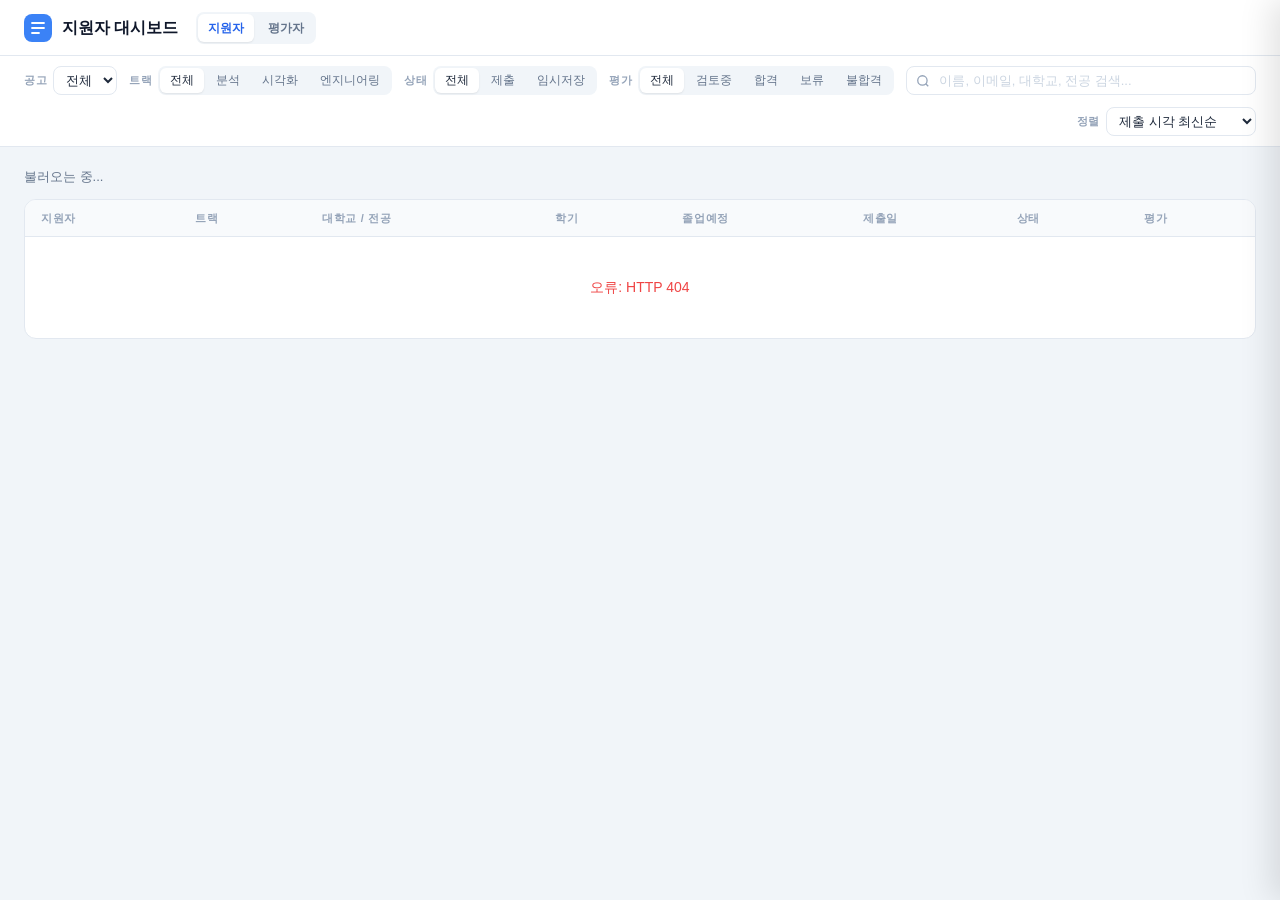
==== commit 15f0709f: "Merge remote-tracking branch 'origin/main' # Conflicts: #	templates/index.html" ====
--- a/templates/index.html
+++ b/templates/index.html
@@ -5,6 +5,7 @@
   <meta name="viewport" content="width=device-width, initial-scale=1">
   <title>지원자 대시보드</title>
   <link rel="stylesheet" href="/static/styles.css">
+
 </head>
 <body>
 
@@ -80,14 +81,6 @@
       <option value="name|desc">이름 내림차순</option>
       <option value="university|asc">대학교순</option>
     </select>
-    <button class="csv-btn" onclick="downloadCSV()">
-      <svg width="13" height="13" viewBox="0 0 24 24" fill="none" stroke="currentColor" stroke-width="2.2">
-        <path d="M21 15v4a2 2 0 0 1-2 2H5a2 2 0 0 1-2-2v-4"/>
-        <polyline points="7 10 12 15 17 10"/>
-        <line x1="12" y1="15" x2="12" y2="3"/>
-      </svg>
-      CSV 다운로드
-    </button>
   </div>
 </div>
 
@@ -584,20 +577,6 @@
   loadApplicants();
 }
 
-// ── CSV Download ─────────────────────────────────────────
-function downloadCSV() {
-  const f = S.filters;
-  const p = new URLSearchParams();
-  if (f.recruitment_id) p.set('recruitment_id', f.recruitment_id);
-  if (f.track)          p.set('track', f.track);
-  if (f.status)         p.set('status', f.status);
-  if (f.decision)       p.set('decision', f.decision);
-  if (f.search)         p.set('search', f.search);
-  p.set('sort', f.sort);
-  p.set('order', f.order);
-  window.location.href = '/api/applicants/export?' + p;
-}
-
 // ── Go ────────────────────────────────────────────────────
 init();
 </script>
